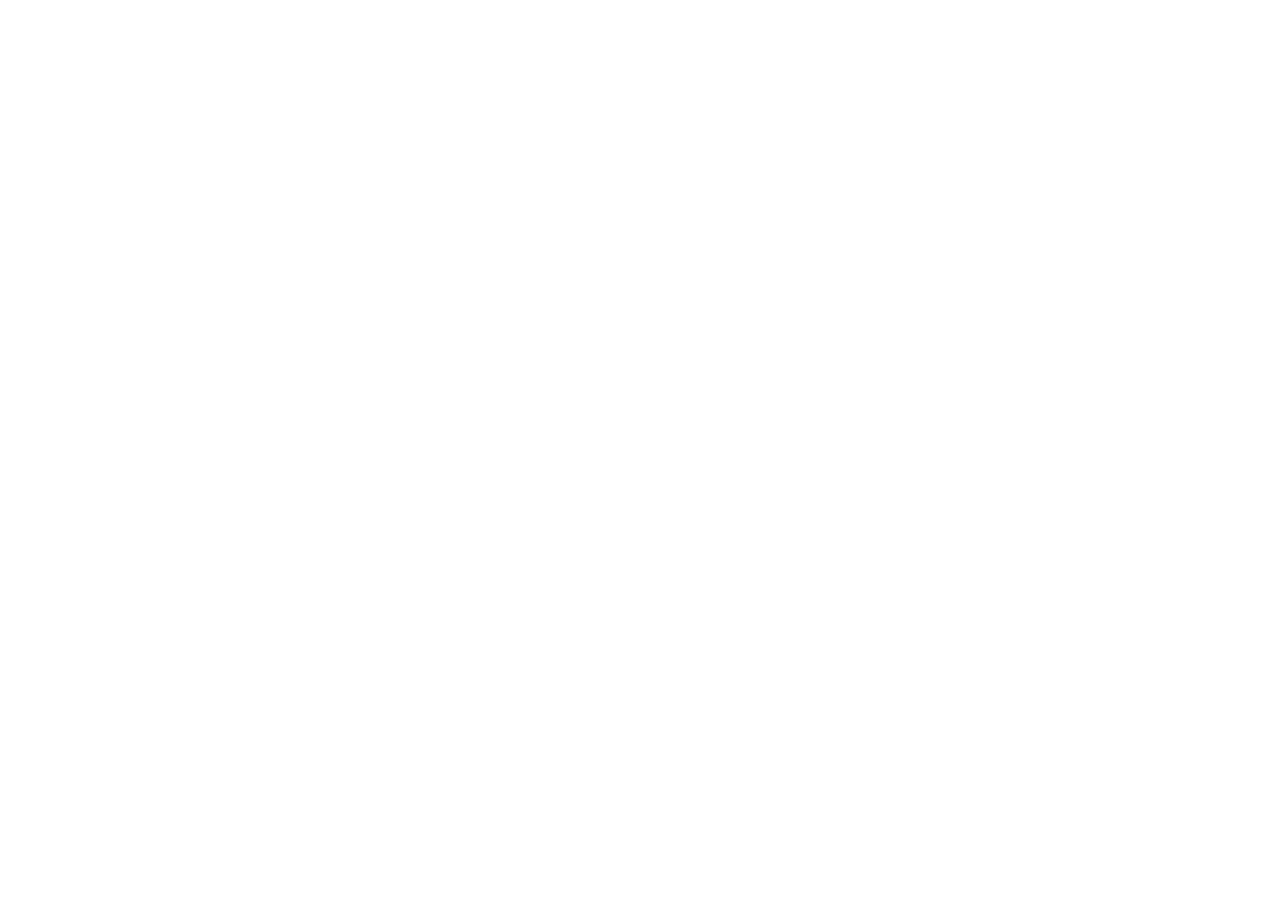
==== public/index.html @ fa45dea7 "Added project structure" ====
<!DOCTYPE html>
<html lang="en">
  <head>
    <meta charset="UTF-8" />
    <meta name="viewport" content="width=device-width, initial-scale=1.0" />
    <link rel="stylesheet" href="/public/css/main.css" />
    <title>Useless Website</title>
  </head>
  <body>
    <script src="/public/js/app.js"></script>
  </body>
</html>
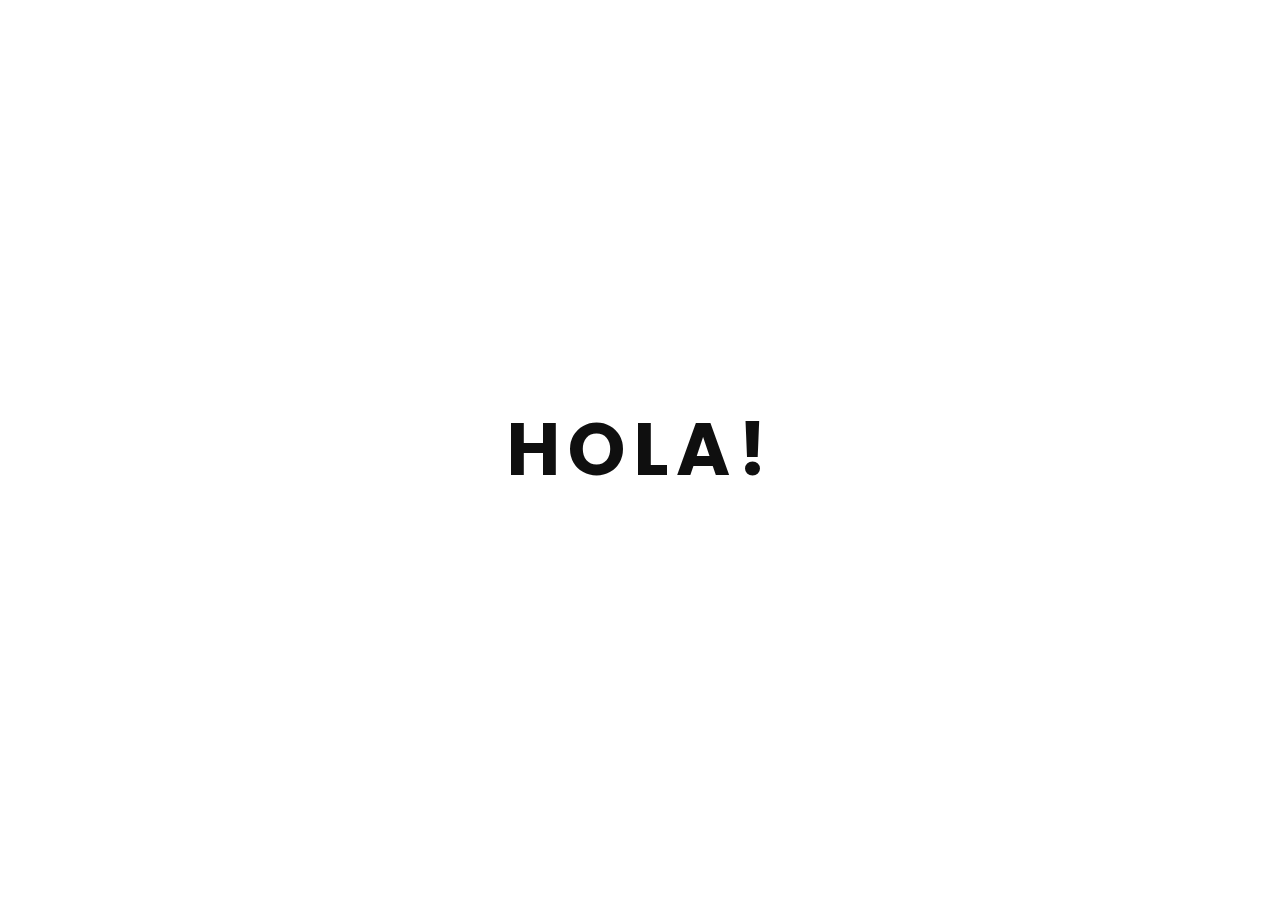
==== commit d5f9a22b: "Playing around" ====
--- a/public/index.html
+++ b/public/index.html
@@ -7,6 +7,10 @@
     <title>Useless Website</title>
   </head>
   <body>
+    <div class="container">
+      <h1>Hola!</h1>
+    </div>
+    <audio id="party" src="/public/sfx/partyhorn.ogg"> 
     <script src="/public/js/app.js"></script>
   </body>
 </html>
--- a/public/css/main.css
+++ b/public/css/main.css
@@ -0,0 +1,48 @@
+@font-face {
+  font-family: 'Poppins';
+  src: url('/public/fonts/Poppins-Bold.woff2') format('woff2'), url('/public/fonts/Poppins-Bold.woff') format('woff');
+  font-weight: bold;
+  font-style: normal;
+}
+
+* {
+  box-sizing: border-box;
+  font-size: 16px;
+}
+
+html {
+  height: 100%;
+  width: 100%;
+}
+
+body {
+  margin: 0;
+  padding: 0;
+  height: 100%;
+  display: flex;
+  justify-content: center;
+  align-items: center;
+}
+
+h1 {
+  font-family: 'Poppins';
+  text-transform: uppercase;
+  color: #0f0f0f;
+  font-size: 4.6rem;
+  letter-spacing: 0.5rem;
+  animation: fadeIn 0.8s ease forwards;
+}
+
+@keyframes fadeIn {
+  0% {
+    opacity: 0;
+    transform: translateY(300px) scale(0.2);
+  }
+  100% {
+    transform: translateY(0) scale(1);
+  }
+}
+
+audio {
+  display: none;
+}
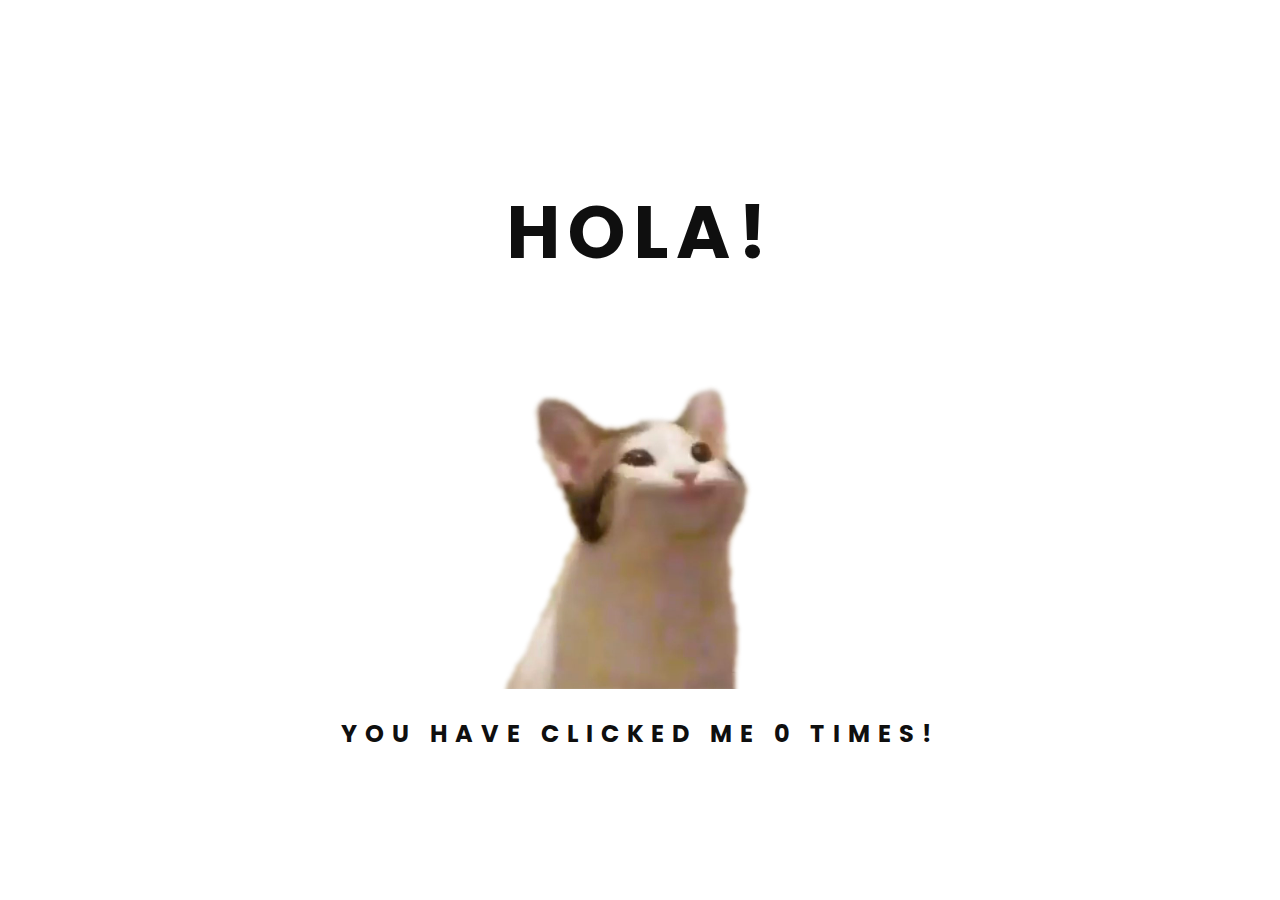
==== commit c167c09f: "Click counter" ====
--- a/public/index.html
+++ b/public/index.html
@@ -9,8 +9,11 @@
   <body>
     <div class="container">
       <h1>Hola!</h1>
+      <div class="imgBtn">
+        <img src="/public/img/closed.png" />
+      </div>
+      <h2>You have clicked me 0 times!</h2>
     </div>
-    <audio id="party" src="/public/sfx/partyhorn.ogg"> 
     <script src="/public/js/app.js"></script>
   </body>
 </html>
--- a/public/css/main.css
+++ b/public/css/main.css
@@ -7,6 +7,7 @@
 
 * {
   box-sizing: border-box;
+  font-family: 'Poppins';
   font-size: 16px;
 }
 
@@ -22,15 +23,23 @@
   display: flex;
   justify-content: center;
   align-items: center;
+  text-align: center;
+  flex-direction: column;
 }
 
 h1 {
-  font-family: 'Poppins';
   text-transform: uppercase;
   color: #0f0f0f;
   font-size: 4.6rem;
   letter-spacing: 0.5rem;
-  animation: fadeIn 0.8s ease forwards;
+  animation: fadeIn 1.2s ease forwards;
+}
+
+h2 {
+  text-transform: uppercase;
+  color: #0f0f0f;
+  font-size: 1.5rem;
+  letter-spacing: 0.5rem;
 }
 
 @keyframes fadeIn {
@@ -39,10 +48,21 @@
     transform: translateY(300px) scale(0.2);
   }
   100% {
-    transform: translateY(0) scale(1);
+    transform: translateY() scale(1);
   }
 }
 
 audio {
   display: none;
 }
+
+img {
+  width: 60%;
+  height: 60%;
+  margin: 0 auto;
+  cursor: pointer;
+}
+
+.imgBtn {
+  margin-bottom: 1rem;
+}
